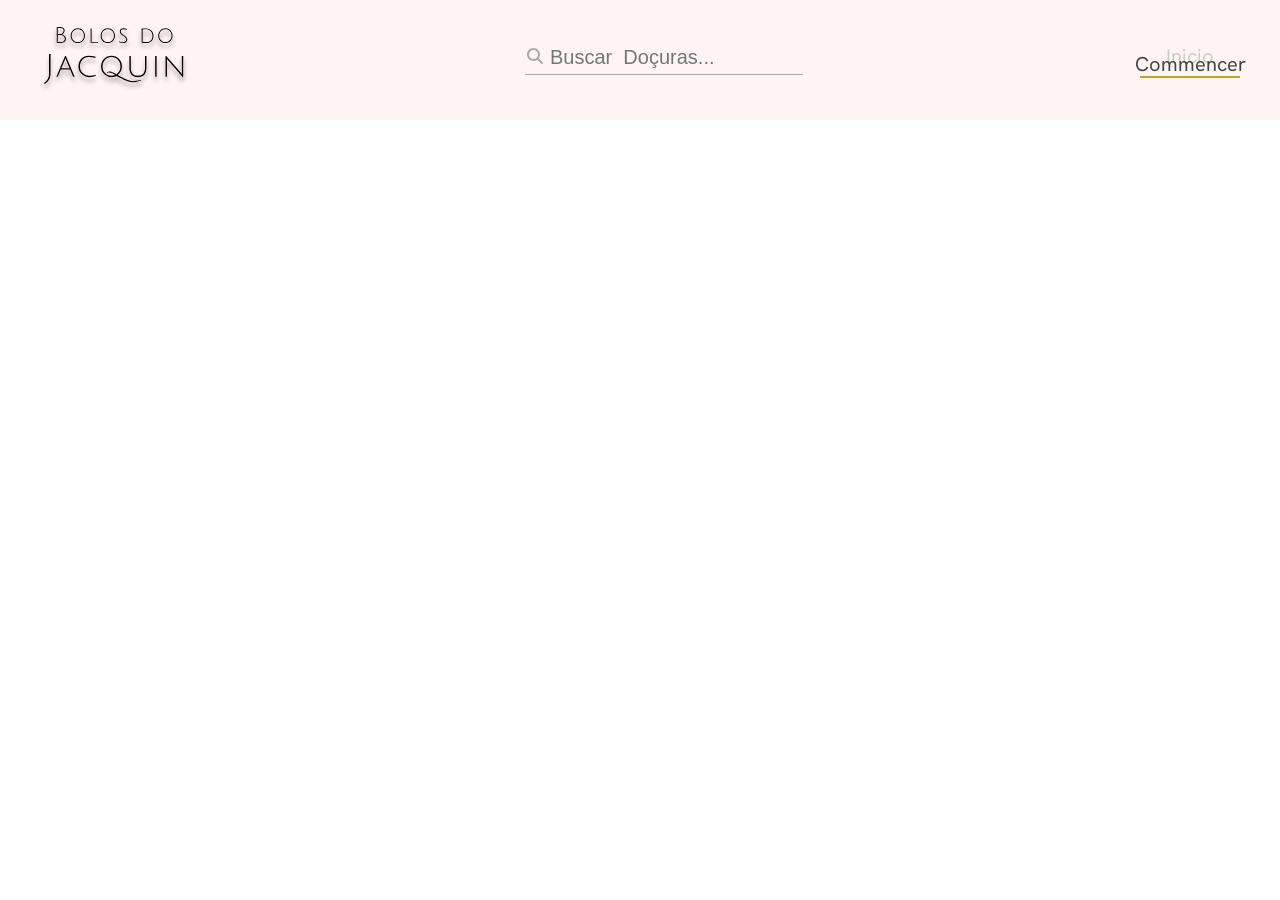
==== AdmProdutos/index.html @ 7e86b955 "inicio da página de cadastro e listagem de produtos" ====
<!doctype html>
<html lang="pt-br">
  <head>
    <meta charset="UTF-8" />
    <meta name="viewport" content="width=device-width, initial-scale=1.0" />
    <title>Bolos do Jacquin - Adm</title>
    <link rel="stylesheet" href="style.css" />
    
    <link rel="preconnect" href="https://fonts.googleapis.com" />
    <link rel="preconnect" href="https://fonts.gstatic.com" crossorigin />
    <link
      href="https://fonts.googleapis.com/css2?family=Hanken+Grotesk:ital,wght@0,100..900;1,100..900&family=Libre+Caslon+Text:ital,wght@0,400;0,700;1,400&display=swap"
      rel="stylesheet"
  </head>
  
  <body>
    <header>
      <div class="container header_container">
        <img
          src="../img/Bolos do Jacquin logo.svg"
          alt="logo bolos do jacquin"
        />
        <div class="box_busca">
          <svg xmlns="http://www.w3.org/2000/svg" viewBox="0 0 640 640">
            <!--!Font Awesome Free 7.3.1 by @fontawesome - https://fontawesome.com License - https://fontawesome.com/license/free Copyright 2026 Fonticons, Inc.-->
            <path
              d="M480 272C480 317.9 465.1 360.3 440 394.7L566.6 521.4C579.1 533.9 579.1 554.2 566.6 566.7C554.1 579.2 533.8 579.2 521.3 566.7L394.7 440C360.3 465.1 317.9 480 272 480C157.1 480 64 386.9 64 272C64 157.1 157.1 64 272 64C386.9 64 480 157.1 480 272zM272 416C351.5 416 416 351.5 416 272C416 192.5 351.5 128 272 128C192.5 128 128 192.5 128 272C128 351.5 192.5 416 272 416z"
            />
          </svg>
          <input type="text" placeholder="Buscar  Doçuras...">
        </div>
        <a class="link_inicio" href="">
            Inicio
            <span>Commencer</span>
            <hr>
        </a>
      </div>
    </header>

    <main></main>

    <footer></footer>
  </body>
</html>
---- AdmProdutos/style.css ----
* {
  margin: 0;
  padding: 0;
  box-sizing: border-box;
}

:root {
  --corPrincipal: #fff4f4;
  --fontHanken: "Hanken Grotesk", sans-serif;
  --corDourado: #c5a028
}

.container {
  /* background-color: aqua; */
  max-width: 1200px;
  width: 95%;
  margin: 0 auto;
}

.header_container {
  display: flex;
  justify-content: space-between;
  align-items: center;
  height: 120px;
}

header {
  background-color: var(--corPrincipal);
  font-family: var(--fontHanken);
}

.box_busca {
  position: relative;
}

.box_busca svg {
  width: 20px;
  position: absolute;
  fill: #a9a9a9;
}

.box_busca input {
  padding-left: 25px;
  padding-bottom: 5px;
  background-color: transparent;
  border: none;
  border-bottom: solid 1px #a9a9a9;
  font-size: 20px;
}

.box_busca input:focus{
    outline: none;
}

.link_inicio {
  color: #cccccc;
  text-decoration: none;
  font-size: 20px;
  position: relative;
  text-align: center;
}

.link_inicio span {
  color: #444444;
  position: absolute;
  left: -5px;
  top: 8px;
}

.link_inicio hr {
  margin-top: 7px;
  width: 100px;
  background-color: var(--corDourado);
  border: none;
  height: 2px;
}
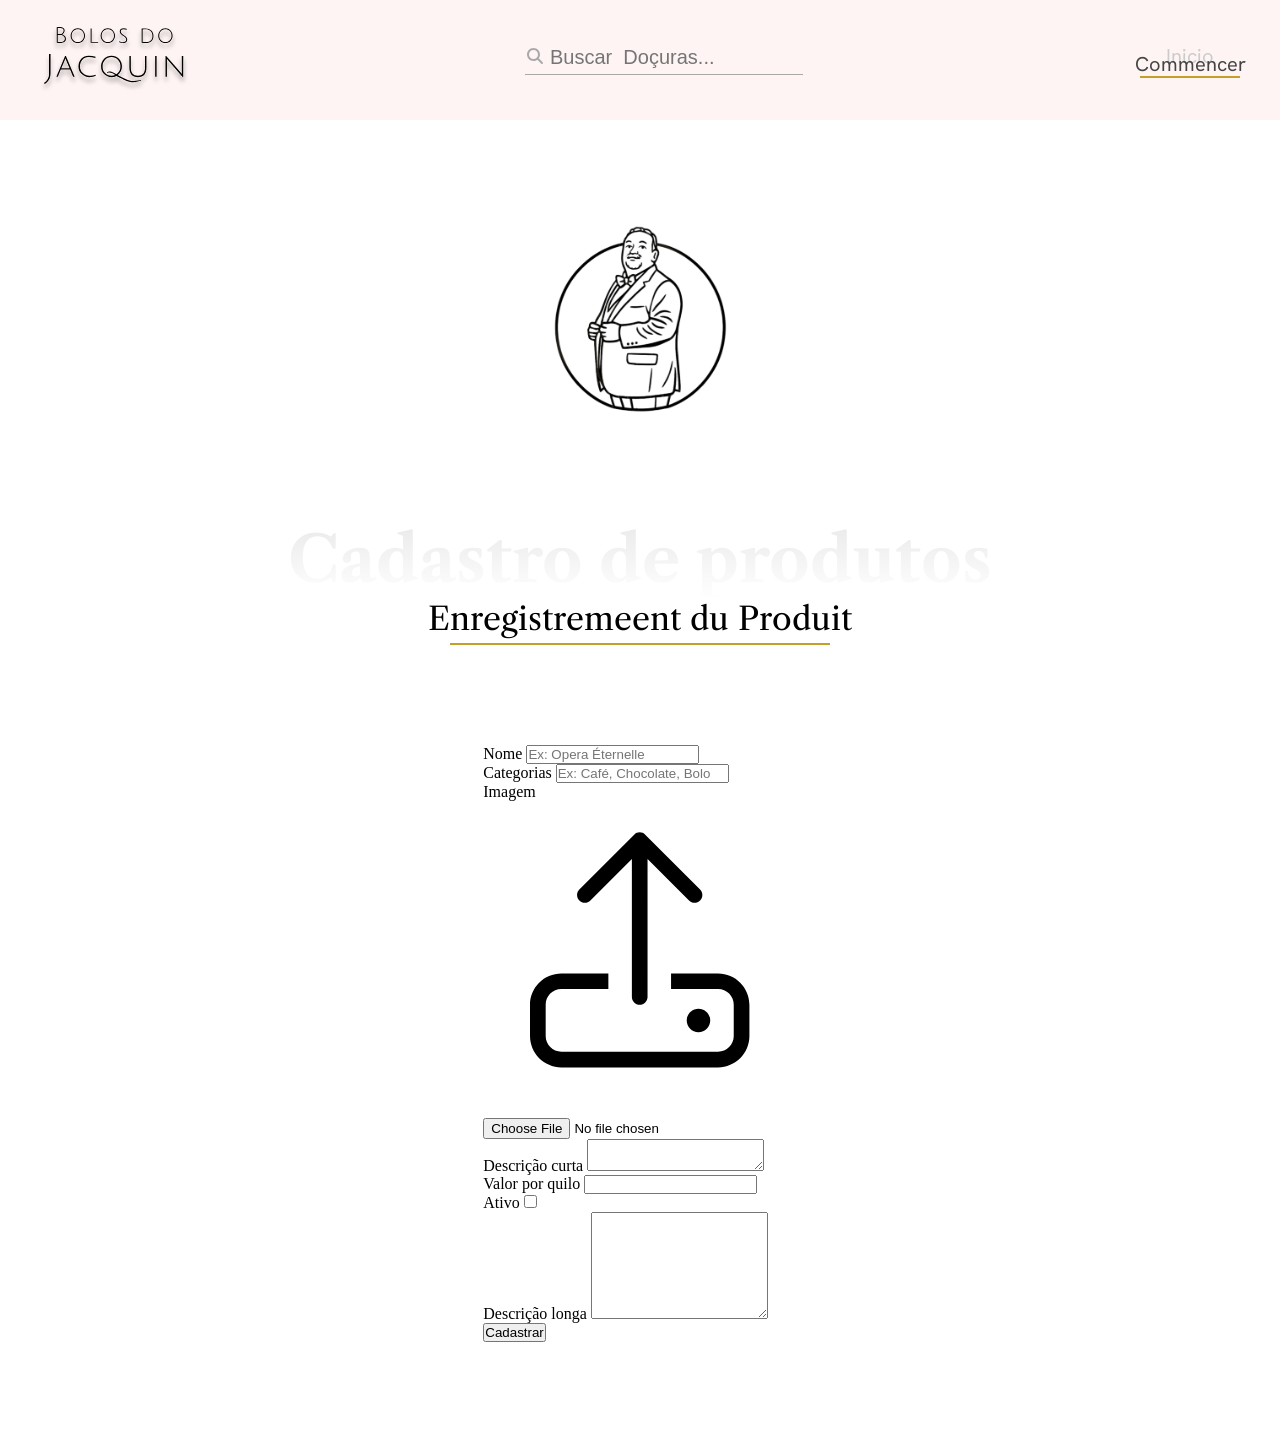
==== commit 99d7d173: "iniciado o formulário de cadastro de produto" ====
--- a/AdmProdutos/index.html
+++ b/AdmProdutos/index.html
@@ -34,10 +34,73 @@
             <span>Commencer</span>
             <hr>
         </a>
+        <button>
+          <svg xmlns="http://www.w3.org/2000/svg" viewBox="0 0 640 640"><!--! Font Awesome Pro 7.3.1 by @fontawesome - https://fontawesome.com License - https://fontawesome.com/license (Commercial License) Copyright 2026 Fonticons, Inc. --><path fill="currentColor" d="M360 128L116.3 320L544 320C544 192 432 128 360 128zM64 336C64 326.2 68.5 316.9 76.2 310.9L340.2 102.9C345.8 98.5 352.8 96 360 96C404.3 96 457.6 115.2 499.9 151.8C543.1 189.2 576 245.7 576 320L576 480C576 515.3 547.3 544 512 544L128 544C92.7 544 64 515.3 64 480L64 336zM96 416L544 416L544 352L96 352L96 416zM96 448L96 480C96 497.7 110.3 512 128 512L512 512C529.7 512 544 497.7 544 480L544 448L96 448z"/></svg>
+        </button>
       </div>
     </header>
 
-    <main></main>
+    <main>
+      <h1>Página Admnistrativa - Bolos do Jacquin</h1>
+      <section>
+        <div class="container cad_container">
+          <img class="icon_jacquin" src="../img/Logo Bolos do Jacquin.png" alt="">
+          <div class="box_h2" >
+            <h2>Cadastro de produtos</h2>
+            <span>Enregistremeent du Produit</span>
+            <hr>
+          </div>
+          <form action="">
+            <div class="inputs_form">
+              <div class="form_coluna1">
+                <div class="linha_form">
+                  <label for="">Nome</label>
+                  <input placeholder="Ex: Opera Éternelle" type="text" name="" id="">
+                </div>
+                <div class="linha_form">
+                  <div class="input_cat">
+                    <label for="">Categorias</label>
+                    <input type="text" placeholder="Ex: Café, Chocolate, Bolo">
+                  </div>
+                  <div class="input_img">
+                    <span>Imagem</span>
+                    <label for="img">
+                      <svg xmlns="http://www.w3.org/2000/svg" viewBox="0 0 640 640"><!--! Font Awesome Pro 7.3.1 by @fontawesome - https://fontawesome.com License - https://fontawesome.com/license (Commercial License) Copyright 2026 Fonticons, Inc. --><path fill="currentColor" d="M336 118.6L336 400C336 408.8 328.8 416 320 416C311.2 416 304 408.8 304 400L304 118.6L219.3 203.3C213.1 209.5 202.9 209.5 196.7 203.3C190.5 197.1 190.5 186.9 196.7 180.7L308.7 68.7C314.9 62.5 325.1 62.5 331.3 68.7L443.3 180.7C449.5 186.9 449.5 197.1 443.3 203.3C437.1 209.5 426.9 209.5 420.7 203.3L336 118.6zM256 384L160 384C142.3 384 128 398.3 128 416L128 480C128 497.7 142.3 512 160 512L480 512C497.7 512 512 497.7 512 480L512 416C512 398.3 497.7 384 480 384L384 384L384 352L480 352C515.3 352 544 380.7 544 416L544 480C544 515.3 515.3 544 480 544L160 544C124.7 544 96 515.3 96 480L96 416C96 380.7 124.7 352 160 352L256 352L256 384zM416 448C416 434.7 426.7 424 440 424C453.3 424 464 434.7 464 448C464 461.3 453.3 472 440 472C426.7 472 416 461.3 416 448z"/></svg>
+                    </label>
+
+                    <input type="file" name="img" id="">
+                  </div>
+                </div>
+                <div class="linha_form">
+                  <label for="">Descrição curta</label>
+                  <textarea placeholder="Ex: O clássico parisiense: café arábica, chocolate amargo, chocolate amargo e biscuit joconde" name="" id="" rows="2">
+                  </textarea>
+                </div>
+              </div>
+              <div class="form_coluna2">
+                <div class="linha_form">
+                  <div class="input_valor">
+                    <label for="">Valor por quilo</label>
+                    <input type="text" name="" id="">
+                  </div>
+                  <div class="input_ativo">
+                    <label for="">Ativo</label>
+                    <input type="checkbox" name="" id="">
+                  </div>
+                </div>
+                <div class="linha_form">
+                  <label for="">Descrição longa</label>
+                  <textarea name="" id="" rows="7">
+                    
+                  </textarea>
+                </div>
+              </div>
+            </div>
+            <input type="button" value="Cadastrar"> 
+          </form>
+        </div>
+      </section>
+    </main>
 
     <footer></footer>
   </body>
--- a/AdmProdutos/style.css
+++ b/AdmProdutos/style.css
@@ -7,7 +7,7 @@
 :root {
   --corPrincipal: #fff4f4;
   --fontHanken: "Hanken Grotesk", sans-serif;
-  --corDourado: #c5a028
+  --corDourado: #c5a028;
 }
 
 .container {
@@ -48,8 +48,8 @@
   font-size: 20px;
 }
 
-.box_busca input:focus{
-    outline: none;
+.box_busca input:focus {
+  outline: none;
 }
 
 .link_inicio {
@@ -75,4 +75,97 @@
   height: 2px;
 }
 
+/* ---------- BOTÃO MENU ---------- */
 
+.header_container button {
+  background-color: transparent;
+  border: none;
+  display: none;
+}
+
+.header_container button svg {
+  width: 50px;
+}
+
+h1 {
+  position: absolute;
+  width: 1px;
+  height: 1px;
+  margin: -1px;
+  overflow: hidden;
+}
+
+/* ---------- SEÇÃO CADASTRO DE PRODUTOS ---------- */
+
+.cad_container {
+  display: flex;
+  flex-direction: column;
+  align-items: center;
+  padding: 100px 0;
+}
+
+.icon_jacquin {
+  width: 200px;
+}
+
+.box_h2 {
+  font-family: "Libre Caslon Text", serif;
+  display: flex;
+  flex-direction: column;
+  align-items: center;
+  position: relative;
+  margin-top: 100px;
+  margin-bottom: 100px;
+}
+
+.box_h2 h2 {
+  font-weight: 700;
+  font-size: 64px;
+  background-image: linear-gradient(0deg, #ffffff, #e9e9e9);
+  background-clip: text;
+  /* -webkit-background-clip: text; */
+  color: transparent;
+  /* -webkit-text-fill-color: transparent; */
+}
+
+.box_h2 span {
+  font-size: 32px;
+  /* position: absolute; */
+  /* margin-bottom: 50px; */
+}
+
+.box_h2 hr {
+  max-width: 380px;
+  width: 100%;
+  background-color: #c5a028;
+  margin-top: 5px;
+  border: none;
+  height: 2px;
+}
+
+/* ---------- MEDIA ---------- */
+
+@media screen and (max-width: 768px) {
+  .header_container button {
+    display: block;
+  }
+  .link_inicio,
+  .box_busca {
+    display: none;
+  }
+
+  .box_h2 h2 {
+    font-size: 32px;
+  }
+
+  .box_h2 span {
+    font-size: 20px;
+    bottom: -18px;
+    /* margin-bottom: 20px; */
+  }
+
+  .box_h2 hr {
+    margin-top: 0px; /* se deixar 10px, a linha vai muito para baixo */
+    width: 70%;
+  }
+}
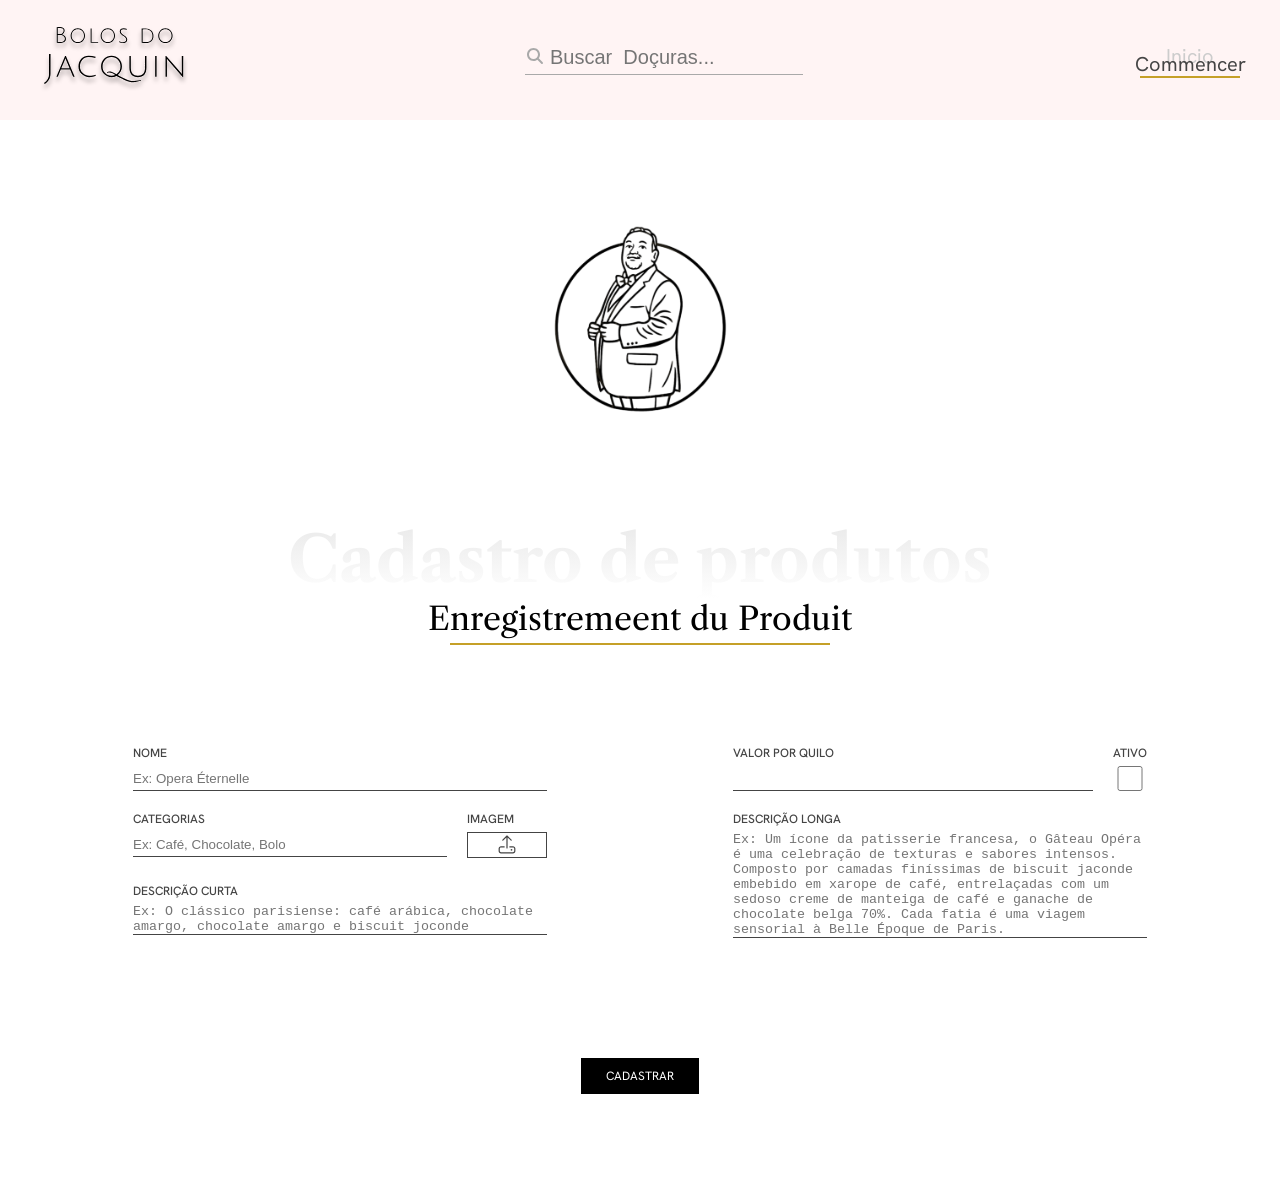
==== commit a321c77b: "Formularia de cadastro de produtos" ====
--- a/AdmProdutos/index.html
+++ b/AdmProdutos/index.html
@@ -17,7 +17,7 @@
     <header>
       <div class="container header_container">
         <img
-          src="../img/Bolos do Jacquin logo.svg"
+          src="../img/Bolos do Jacquin (1).svg"
           alt="logo bolos do jacquin"
         />
         <div class="box_busca">
@@ -50,49 +50,52 @@
             <span>Enregistremeent du Produit</span>
             <hr>
           </div>
+
           <form action="">
             <div class="inputs_form">
               <div class="form_coluna1">
-                <div class="linha_form">
+                <div class="linha_form lf_coluna">
                   <label for="">Nome</label>
                   <input placeholder="Ex: Opera Éternelle" type="text" name="" id="">
                 </div>
-                <div class="linha_form">
-                  <div class="input_cat">
+
+                <div class="linha_form lf_linha">
+                  <div class="input_cat lf_coluna">
                     <label for="">Categorias</label>
                     <input type="text" placeholder="Ex: Café, Chocolate, Bolo">
                   </div>
-                  <div class="input_img">
+
+                  <div class="input_img lf_coluna">
                     <span>Imagem</span>
                     <label for="img">
                       <svg xmlns="http://www.w3.org/2000/svg" viewBox="0 0 640 640"><!--! Font Awesome Pro 7.3.1 by @fontawesome - https://fontawesome.com License - https://fontawesome.com/license (Commercial License) Copyright 2026 Fonticons, Inc. --><path fill="currentColor" d="M336 118.6L336 400C336 408.8 328.8 416 320 416C311.2 416 304 408.8 304 400L304 118.6L219.3 203.3C213.1 209.5 202.9 209.5 196.7 203.3C190.5 197.1 190.5 186.9 196.7 180.7L308.7 68.7C314.9 62.5 325.1 62.5 331.3 68.7L443.3 180.7C449.5 186.9 449.5 197.1 443.3 203.3C437.1 209.5 426.9 209.5 420.7 203.3L336 118.6zM256 384L160 384C142.3 384 128 398.3 128 416L128 480C128 497.7 142.3 512 160 512L480 512C497.7 512 512 497.7 512 480L512 416C512 398.3 497.7 384 480 384L384 384L384 352L480 352C515.3 352 544 380.7 544 416L544 480C544 515.3 515.3 544 480 544L160 544C124.7 544 96 515.3 96 480L96 416C96 380.7 124.7 352 160 352L256 352L256 384zM416 448C416 434.7 426.7 424 440 424C453.3 424 464 434.7 464 448C464 461.3 453.3 472 440 472C426.7 472 416 461.3 416 448z"/></svg>
                     </label>
 
-                    <input type="file" name="img" id="">
+                    <input type="file" name="img" id="img">
                   </div>
                 </div>
-                <div class="linha_form">
+
+                <div class="linha_form lf_coluna">
                   <label for="">Descrição curta</label>
-                  <textarea placeholder="Ex: O clássico parisiense: café arábica, chocolate amargo, chocolate amargo e biscuit joconde" name="" id="" rows="2">
-                  </textarea>
+                  <textarea placeholder="Ex: O clássico parisiense: café arábica, chocolate amargo, chocolate amargo e biscuit joconde" name="" id="" rows="2"></textarea>
                 </div>
               </div>
+
               <div class="form_coluna2">
-                <div class="linha_form">
-                  <div class="input_valor">
+                <div class="linha_form lf_linha">
+                  <div class="input_valor lf_coluna">
                     <label for="">Valor por quilo</label>
                     <input type="text" name="" id="">
                   </div>
-                  <div class="input_ativo">
+                  
+                  <div class="input_ativo lf_coluna">
                     <label for="">Ativo</label>
                     <input type="checkbox" name="" id="">
                   </div>
                 </div>
-                <div class="linha_form">
+                <div class="linha_form lf_coluna">
                   <label for="">Descrição longa</label>
-                  <textarea name="" id="" rows="7">
-                    
-                  </textarea>
+                  <textarea rows="7" placeholder="Ex: Um ícone da patisserie francesa, o Gâteau Opéra é uma celebração de texturas e sabores intensos. Composto por camadas finíssimas de biscuit jaconde embebido em xarope de café, entrelaçadas com um sedoso creme de manteiga de café e ganache de chocolate belga 70%. Cada fatia é uma viagem sensorial à Belle Époque de Paris."></textarea>
                 </div>
               </div>
             </div>
--- a/AdmProdutos/style.css
+++ b/AdmProdutos/style.css
@@ -143,6 +143,118 @@
   height: 2px;
 }
 
+/* ---------- FORM ---------- */
+form {
+  /* background-color: aquamarine; */
+  width: 100%;
+}
+
+.inputs_form {
+  display: flex;
+  justify-content: space-around;
+  width: 100%;
+  max-width: 1200px;
+  margin-bottom: 100px;
+}
+
+.lf_coluna {
+  display: flex;
+  flex-direction: column;
+}
+
+.lf_linha {
+  display: flex;
+}
+
+.input_img svg {
+  width: 24px;
+}
+
+.form_coluna1,
+.form_coluna2 {
+  width: 414px;
+}
+
+.input_img span,
+form label {
+  font-family: var(--fontHanken);
+  text-transform: uppercase;
+  color: #444444;
+  font-size: 12px;
+  font-weight: 500;
+  margin-bottom: 5px;
+}
+
+.inputs_form input[type="text"],
+.inputs_form textarea {
+  background-color: transparent;
+  border: none;
+  border-bottom: solid 1px #444444;
+  resize: none;
+}
+
+.inputs_form input[type="text"]:focus,
+.inputs_form textarea:focus {
+  outline: none;
+}
+
+.linha_form {
+  margin-bottom: 20px;
+}
+
+.inputs_form input[type="file"] {
+  display: none;
+}
+
+.input_img label {
+  /* background-color: aqua; */
+  display: flex;
+  align-items: center;
+  justify-content: center;
+  width: 80px;
+  border: solid 1px #444444;
+}
+
+.input_img label:hover{
+  cursor: pointer;
+}
+
+form input[type="text"] {
+  height: 26px;
+}
+
+form input[type=checkbox],
+form input[type=text]{
+  height: 25px;
+}
+
+.input_cat input{
+  width: 314px;
+  margin-right: 20px;
+}
+
+.input_valor{
+  margin-right: 20px;
+  width: 360px;
+}
+
+form input[type=button]{
+  margin: 0 auto;
+  display: block;
+  background-color: #000;
+  color: #fff;
+  font-weight: 400;
+  font-family: var(--fontHanken);
+  font-size: 12px;
+  padding: 10px 25px;
+  border: none;
+  text-transform: uppercase;
+}
+
+
+
+
+
 /* ---------- MEDIA ---------- */
 
 @media screen and (max-width: 768px) {
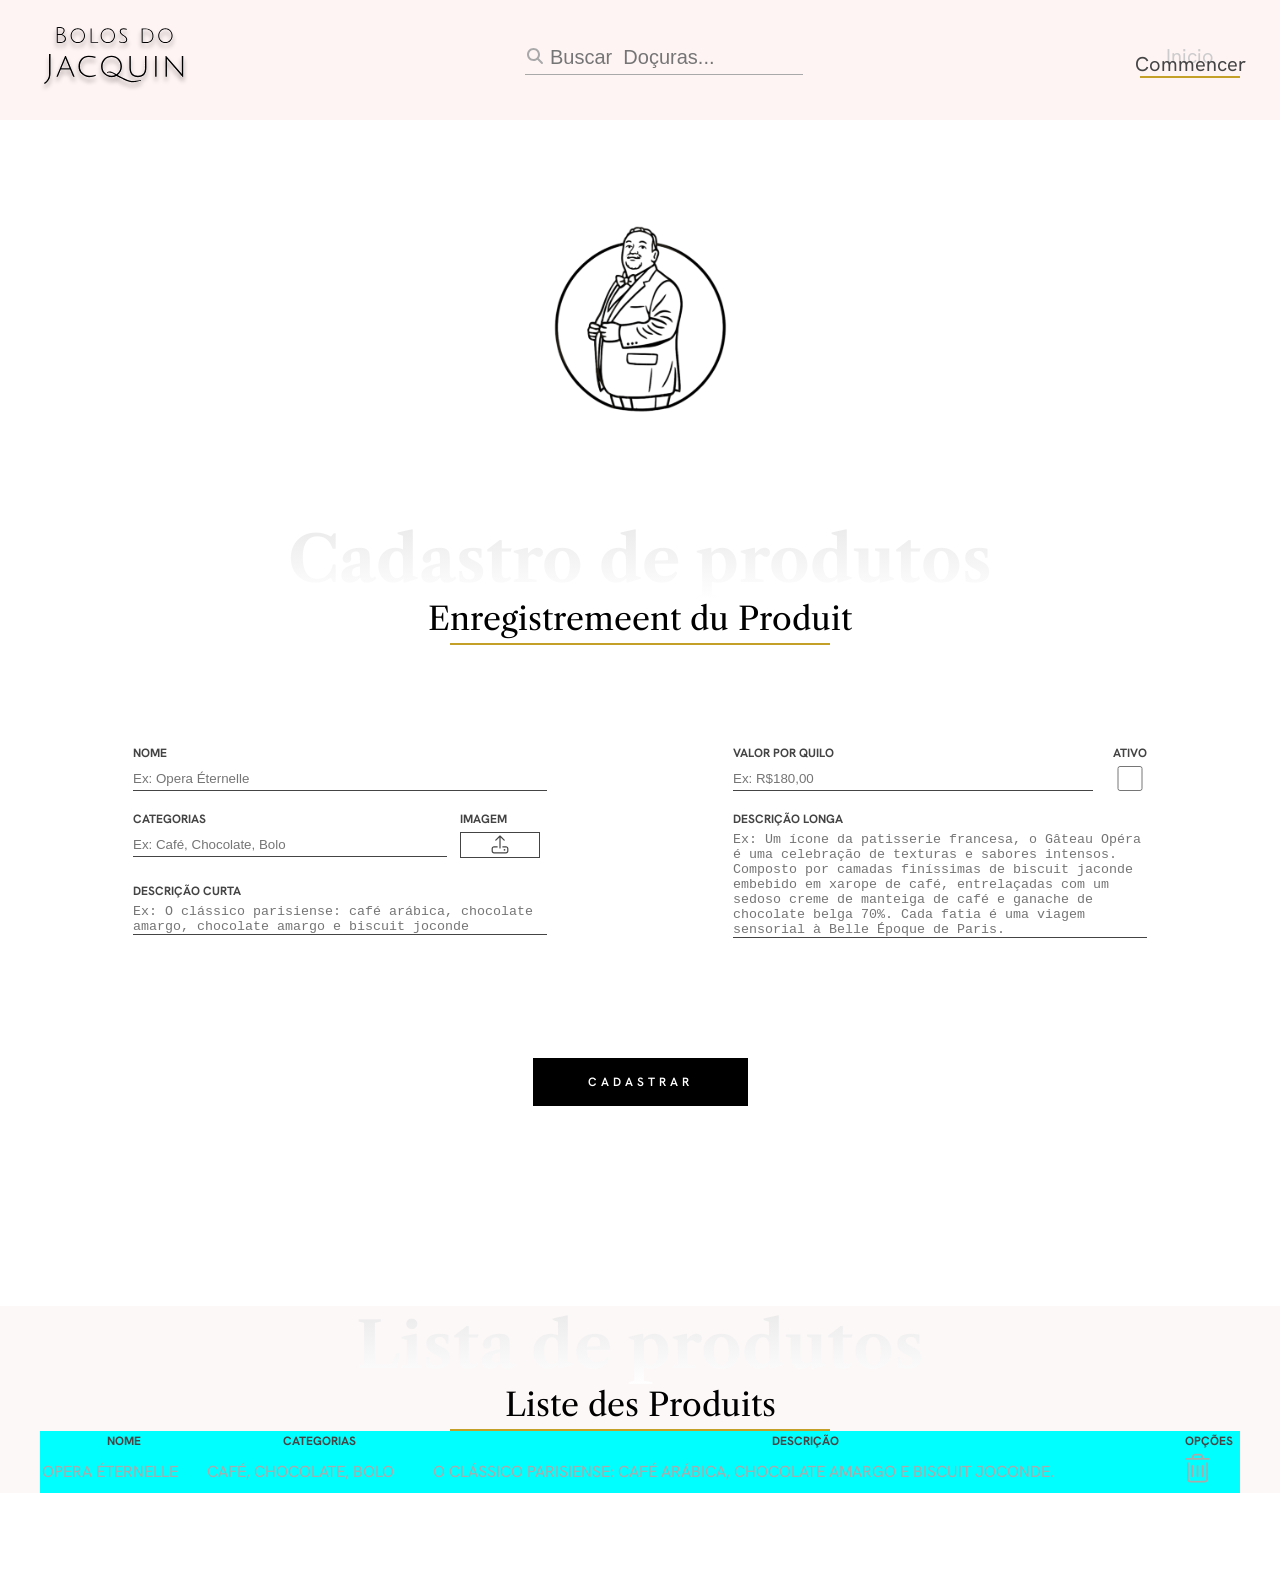
==== commit 7f1efec3: "Iniciamos a secao de listagem de produtos" ====
--- a/AdmProdutos/index.html
+++ b/AdmProdutos/index.html
@@ -85,7 +85,7 @@
                 <div class="linha_form lf_linha">
                   <div class="input_valor lf_coluna">
                     <label for="">Valor por quilo</label>
-                    <input type="text" name="" id="">
+                    <input placeholder="Ex: R$180,00" type="text" name="" id="">
                   </div>
                   
                   <div class="input_ativo lf_coluna">
@@ -103,6 +103,35 @@
           </form>
         </div>
       </section>
+      <section class="list_produtos">
+        <div class="container list_container">
+           <div class="box_h2" >
+            <h2>Lista de produtos</h2>
+            <span>Liste des Produits</span>
+            <hr>
+            <table>
+              <thead>
+                <tr> 
+                  <th>Nome</th>
+                  <th>Categorias</th>
+                  <th>Descrição</th>
+                  <th>Opções</th>
+                </tr>
+              </thead>
+              <tbody>
+                <tr>
+                  <td>Opera Éternelle</td>
+                  <td>Café, Chocolate, Bolo</td>
+                  <td>O clássico parisiense: café arábica, chocolate amargo e biscuit joconde.</td>
+                  <td>
+                    <svg xmlns="http://www.w3.org/2000/svg" viewBox="0 0 640 640"><!--! Font Awesome Pro 7.2.0 by @fontawesome - https://fontawesome.com License - https://fontawesome.com/license (Commercial License) Copyright 2026 Fonticons, Inc. --><path fill="currentColor" d="M256.5 91.4C258.5 84.6 264.8 80 271.8 80L368.2 80C375.3 80 381.5 84.6 383.5 91.4L394.5 128L245.5 128L256.5 91.4zM212.1 128L112 128C103.2 128 96 135.2 96 144C96 152.8 103.2 160 112 160L528 160C536.8 160 544 152.8 544 144C544 135.2 536.8 128 528 128L427.9 128L414.2 82.2C408.1 61.9 389.4 48 368.2 48L271.8 48C250.6 48 231.9 61.9 225.8 82.2L212.1 128zM128 208L128 512C128 547.3 156.7 576 192 576L448 576C483.3 576 512 547.3 512 512L512 208L480 208L480 512C480 529.7 465.7 544 448 544L192 544C174.3 544 160 529.7 160 512L160 208L128 208zM240 272C240 263.2 232.8 256 224 256C215.2 256 208 263.2 208 272L208 464C208 472.8 215.2 480 224 480C232.8 480 240 472.8 240 464L240 272zM336 272C336 263.2 328.8 256 320 256C311.2 256 304 263.2 304 272L304 464C304 472.8 311.2 480 320 480C328.8 480 336 472.8 336 464L336 272zM432 272C432 263.2 424.8 256 416 256C407.2 256 400 263.2 400 272L400 464C400 472.8 407.2 480 416 480C424.8 480 432 472.8 432 464L432 272z"/></svg>
+                  </td>
+                </tr>
+              </tbody>
+            </table>
+          </div>
+        </div>
+      </section>
     </main>
 
     <footer></footer>
--- a/AdmProdutos/style.css
+++ b/AdmProdutos/style.css
@@ -8,6 +8,7 @@
   --corPrincipal: #fff4f4;
   --fontHanken: "Hanken Grotesk", sans-serif;
   --corDourado: #c5a028;
+  --corSecundaria: #fdf8f8;
 }
 
 .container {
@@ -181,7 +182,7 @@
   text-transform: uppercase;
   color: #444444;
   font-size: 12px;
-  font-weight: 500;
+  font-weight: 700;
   margin-bottom: 5px;
 }
 
@@ -215,7 +216,7 @@
   border: solid 1px #444444;
 }
 
-.input_img label:hover{
+.input_img label:hover {
   cursor: pointer;
 }
 
@@ -223,37 +224,67 @@
   height: 26px;
 }
 
-form input[type=checkbox],
-form input[type=text]{
+form input[type="checkbox"],
+form input[type="text"] {
   height: 25px;
 }
 
-.input_cat input{
+.input_cat {
+  width: 79%;
+}
+
+.input_cat input {
   width: 314px;
   margin-right: 20px;
 }
 
-.input_valor{
+.input_valor {
   margin-right: 20px;
-  width: 360px;
-}
-
-form input[type=button]{
+  max-width: 360px;
+  width: 91%;
+}
+
+form input[type="button"] {
   margin: 0 auto;
   display: block;
   background-color: #000;
   color: #fff;
-  font-weight: 400;
+  font-weight: 600;
   font-family: var(--fontHanken);
   font-size: 12px;
-  padding: 10px 25px;
+  padding: 16px 55px;
   border: none;
   text-transform: uppercase;
-}
-
-
-
-
+  letter-spacing: 4px;
+  cursor: pointer;
+}
+
+/* ---------- LISTA DE PRODUTOS ---------- */
+.list_produtos {
+  background-color: var(--corSecundaria);
+}
+
+table {
+  background-color: aqua;
+  width: 100%;
+  font-family: var(--fontHanken);
+  text-transform: uppercase;
+}
+
+
+thead{
+  font-size: 12px;
+  font-weight: 600;
+  color: #444444;
+}
+
+tbody{
+  color: #aaaaaa;
+}
+
+table svg {
+  width: 35px;
+}
 
 /* ---------- MEDIA ---------- */
 
@@ -281,3 +312,14 @@
     width: 70%;
   }
 }
+
+@media screen and (max-width: 915px) {
+  .inputs_form {
+    display: block;
+  }
+
+  .form_coluna1,
+  .form_coluna2 {
+    margin: 0 auto;
+  }
+}
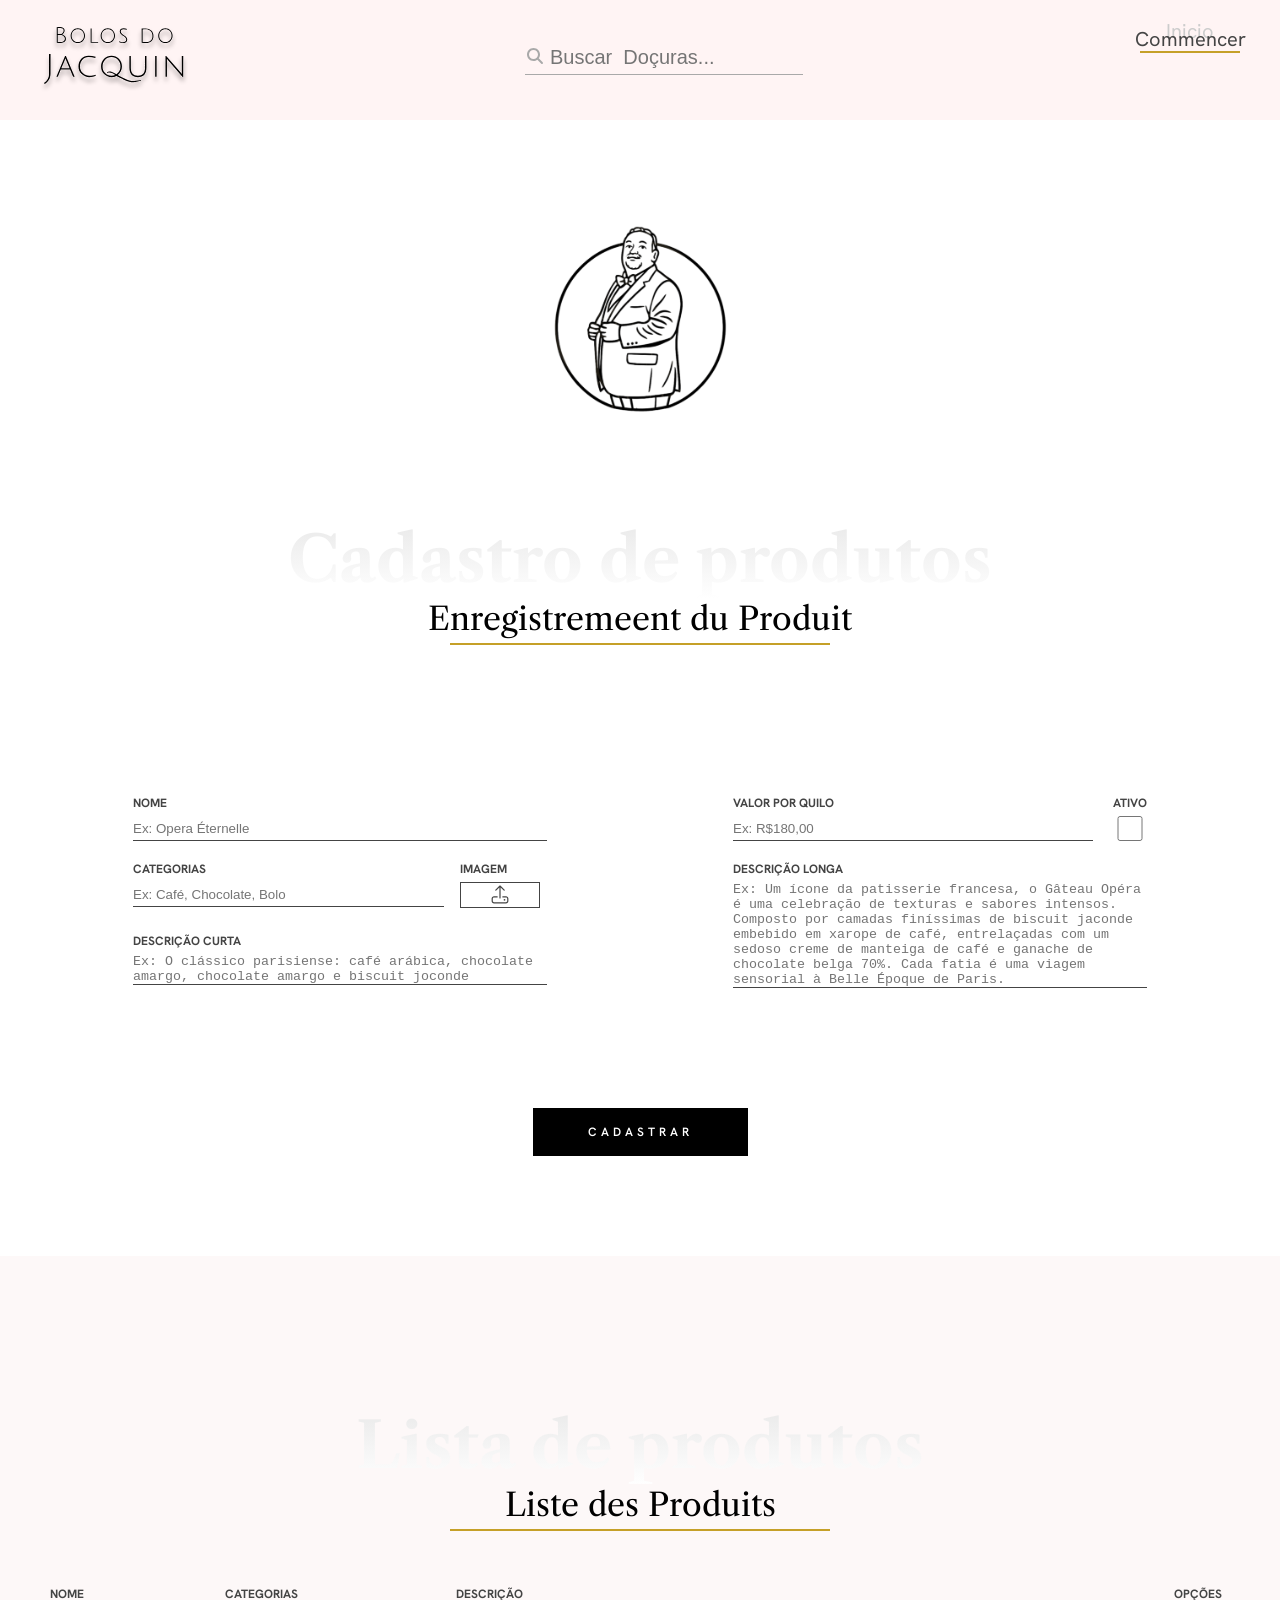
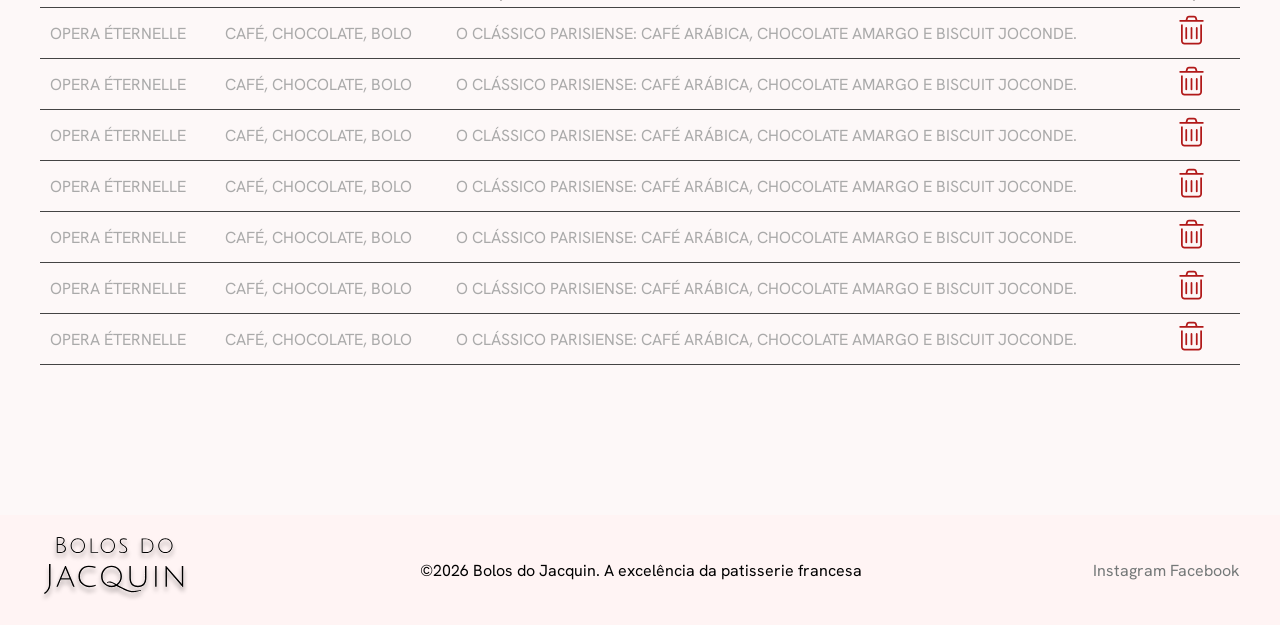
==== commit 41bae99b: "Finalizamos a página admnistrativa" ====
--- a/AdmProdutos/index.html
+++ b/AdmProdutos/index.html
@@ -120,10 +120,58 @@
               </thead>
               <tbody>
                 <tr>
-                  <td>Opera Éternelle</td>
-                  <td>Café, Chocolate, Bolo</td>
-                  <td>O clássico parisiense: café arábica, chocolate amargo e biscuit joconde.</td>
-                  <td>
+                  <td data-cell="Nome">Opera Éternelle</td>
+                  <td data-cell="Categorias">Café, Chocolate, Bolo</td>
+                  <td data-cell="Descrição">O clássico parisiense: café arábica, chocolate amargo e biscuit joconde.</td>
+                  <td data-cell="Opções">
+                    <svg xmlns="http://www.w3.org/2000/svg" viewBox="0 0 640 640"><!--! Font Awesome Pro 7.2.0 by @fontawesome - https://fontawesome.com License - https://fontawesome.com/license (Commercial License) Copyright 2026 Fonticons, Inc. --><path fill="currentColor" d="M256.5 91.4C258.5 84.6 264.8 80 271.8 80L368.2 80C375.3 80 381.5 84.6 383.5 91.4L394.5 128L245.5 128L256.5 91.4zM212.1 128L112 128C103.2 128 96 135.2 96 144C96 152.8 103.2 160 112 160L528 160C536.8 160 544 152.8 544 144C544 135.2 536.8 128 528 128L427.9 128L414.2 82.2C408.1 61.9 389.4 48 368.2 48L271.8 48C250.6 48 231.9 61.9 225.8 82.2L212.1 128zM128 208L128 512C128 547.3 156.7 576 192 576L448 576C483.3 576 512 547.3 512 512L512 208L480 208L480 512C480 529.7 465.7 544 448 544L192 544C174.3 544 160 529.7 160 512L160 208L128 208zM240 272C240 263.2 232.8 256 224 256C215.2 256 208 263.2 208 272L208 464C208 472.8 215.2 480 224 480C232.8 480 240 472.8 240 464L240 272zM336 272C336 263.2 328.8 256 320 256C311.2 256 304 263.2 304 272L304 464C304 472.8 311.2 480 320 480C328.8 480 336 472.8 336 464L336 272zM432 272C432 263.2 424.8 256 416 256C407.2 256 400 263.2 400 272L400 464C400 472.8 407.2 480 416 480C424.8 480 432 472.8 432 464L432 272z"/></svg>
+                  </td>
+                </tr>
+                <tr>
+                  <td data-cell="Nome">Opera Éternelle</td>
+                  <td data-cell="Categorias">Café, Chocolate, Bolo</td>
+                  <td data-cell="Descrição">O clássico parisiense: café arábica, chocolate amargo e biscuit joconde.</td>
+                  <td data-cell="Opções">
+                    <svg xmlns="http://www.w3.org/2000/svg" viewBox="0 0 640 640"><!--! Font Awesome Pro 7.2.0 by @fontawesome - https://fontawesome.com License - https://fontawesome.com/license (Commercial License) Copyright 2026 Fonticons, Inc. --><path fill="currentColor" d="M256.5 91.4C258.5 84.6 264.8 80 271.8 80L368.2 80C375.3 80 381.5 84.6 383.5 91.4L394.5 128L245.5 128L256.5 91.4zM212.1 128L112 128C103.2 128 96 135.2 96 144C96 152.8 103.2 160 112 160L528 160C536.8 160 544 152.8 544 144C544 135.2 536.8 128 528 128L427.9 128L414.2 82.2C408.1 61.9 389.4 48 368.2 48L271.8 48C250.6 48 231.9 61.9 225.8 82.2L212.1 128zM128 208L128 512C128 547.3 156.7 576 192 576L448 576C483.3 576 512 547.3 512 512L512 208L480 208L480 512C480 529.7 465.7 544 448 544L192 544C174.3 544 160 529.7 160 512L160 208L128 208zM240 272C240 263.2 232.8 256 224 256C215.2 256 208 263.2 208 272L208 464C208 472.8 215.2 480 224 480C232.8 480 240 472.8 240 464L240 272zM336 272C336 263.2 328.8 256 320 256C311.2 256 304 263.2 304 272L304 464C304 472.8 311.2 480 320 480C328.8 480 336 472.8 336 464L336 272zM432 272C432 263.2 424.8 256 416 256C407.2 256 400 263.2 400 272L400 464C400 472.8 407.2 480 416 480C424.8 480 432 472.8 432 464L432 272z"/></svg>
+                  </td>
+                </tr>
+                <tr>
+                  <td data-cell="Nome">Opera Éternelle</td>
+                  <td data-cell="Categorias">Café, Chocolate, Bolo</td>
+                  <td data-cell="Descrição">O clássico parisiense: café arábica, chocolate amargo e biscuit joconde.</td>
+                  <td data-cell="Opções">
+                    <svg xmlns="http://www.w3.org/2000/svg" viewBox="0 0 640 640"><!--! Font Awesome Pro 7.2.0 by @fontawesome - https://fontawesome.com License - https://fontawesome.com/license (Commercial License) Copyright 2026 Fonticons, Inc. --><path fill="currentColor" d="M256.5 91.4C258.5 84.6 264.8 80 271.8 80L368.2 80C375.3 80 381.5 84.6 383.5 91.4L394.5 128L245.5 128L256.5 91.4zM212.1 128L112 128C103.2 128 96 135.2 96 144C96 152.8 103.2 160 112 160L528 160C536.8 160 544 152.8 544 144C544 135.2 536.8 128 528 128L427.9 128L414.2 82.2C408.1 61.9 389.4 48 368.2 48L271.8 48C250.6 48 231.9 61.9 225.8 82.2L212.1 128zM128 208L128 512C128 547.3 156.7 576 192 576L448 576C483.3 576 512 547.3 512 512L512 208L480 208L480 512C480 529.7 465.7 544 448 544L192 544C174.3 544 160 529.7 160 512L160 208L128 208zM240 272C240 263.2 232.8 256 224 256C215.2 256 208 263.2 208 272L208 464C208 472.8 215.2 480 224 480C232.8 480 240 472.8 240 464L240 272zM336 272C336 263.2 328.8 256 320 256C311.2 256 304 263.2 304 272L304 464C304 472.8 311.2 480 320 480C328.8 480 336 472.8 336 464L336 272zM432 272C432 263.2 424.8 256 416 256C407.2 256 400 263.2 400 272L400 464C400 472.8 407.2 480 416 480C424.8 480 432 472.8 432 464L432 272z"/></svg>
+                  </td>
+                </tr>
+                <tr>
+                  <td data-cell="Nome">Opera Éternelle</td>
+                  <td data-cell="Categorias">Café, Chocolate, Bolo</td>
+                  <td data-cell="Descrição">O clássico parisiense: café arábica, chocolate amargo e biscuit joconde.</td>
+                  <td data-cell="Opções">
+                    <svg xmlns="http://www.w3.org/2000/svg" viewBox="0 0 640 640"><!--! Font Awesome Pro 7.2.0 by @fontawesome - https://fontawesome.com License - https://fontawesome.com/license (Commercial License) Copyright 2026 Fonticons, Inc. --><path fill="currentColor" d="M256.5 91.4C258.5 84.6 264.8 80 271.8 80L368.2 80C375.3 80 381.5 84.6 383.5 91.4L394.5 128L245.5 128L256.5 91.4zM212.1 128L112 128C103.2 128 96 135.2 96 144C96 152.8 103.2 160 112 160L528 160C536.8 160 544 152.8 544 144C544 135.2 536.8 128 528 128L427.9 128L414.2 82.2C408.1 61.9 389.4 48 368.2 48L271.8 48C250.6 48 231.9 61.9 225.8 82.2L212.1 128zM128 208L128 512C128 547.3 156.7 576 192 576L448 576C483.3 576 512 547.3 512 512L512 208L480 208L480 512C480 529.7 465.7 544 448 544L192 544C174.3 544 160 529.7 160 512L160 208L128 208zM240 272C240 263.2 232.8 256 224 256C215.2 256 208 263.2 208 272L208 464C208 472.8 215.2 480 224 480C232.8 480 240 472.8 240 464L240 272zM336 272C336 263.2 328.8 256 320 256C311.2 256 304 263.2 304 272L304 464C304 472.8 311.2 480 320 480C328.8 480 336 472.8 336 464L336 272zM432 272C432 263.2 424.8 256 416 256C407.2 256 400 263.2 400 272L400 464C400 472.8 407.2 480 416 480C424.8 480 432 472.8 432 464L432 272z"/></svg>
+                  </td>
+                </tr>
+                <tr>
+                  <td data-cell="Nome">Opera Éternelle</td>
+                  <td data-cell="Categorias">Café, Chocolate, Bolo</td>
+                  <td data-cell="Descrição">O clássico parisiense: café arábica, chocolate amargo e biscuit joconde.</td>
+                  <td data-cell="Opções">
+                    <svg xmlns="http://www.w3.org/2000/svg" viewBox="0 0 640 640"><!--! Font Awesome Pro 7.2.0 by @fontawesome - https://fontawesome.com License - https://fontawesome.com/license (Commercial License) Copyright 2026 Fonticons, Inc. --><path fill="currentColor" d="M256.5 91.4C258.5 84.6 264.8 80 271.8 80L368.2 80C375.3 80 381.5 84.6 383.5 91.4L394.5 128L245.5 128L256.5 91.4zM212.1 128L112 128C103.2 128 96 135.2 96 144C96 152.8 103.2 160 112 160L528 160C536.8 160 544 152.8 544 144C544 135.2 536.8 128 528 128L427.9 128L414.2 82.2C408.1 61.9 389.4 48 368.2 48L271.8 48C250.6 48 231.9 61.9 225.8 82.2L212.1 128zM128 208L128 512C128 547.3 156.7 576 192 576L448 576C483.3 576 512 547.3 512 512L512 208L480 208L480 512C480 529.7 465.7 544 448 544L192 544C174.3 544 160 529.7 160 512L160 208L128 208zM240 272C240 263.2 232.8 256 224 256C215.2 256 208 263.2 208 272L208 464C208 472.8 215.2 480 224 480C232.8 480 240 472.8 240 464L240 272zM336 272C336 263.2 328.8 256 320 256C311.2 256 304 263.2 304 272L304 464C304 472.8 311.2 480 320 480C328.8 480 336 472.8 336 464L336 272zM432 272C432 263.2 424.8 256 416 256C407.2 256 400 263.2 400 272L400 464C400 472.8 407.2 480 416 480C424.8 480 432 472.8 432 464L432 272z"/></svg>
+                  </td>
+                </tr>
+                <tr>
+                  <td data-cell="Nome">Opera Éternelle</td>
+                  <td data-cell="Categorias">Café, Chocolate, Bolo</td>
+                  <td data-cell="Descrição">O clássico parisiense: café arábica, chocolate amargo e biscuit joconde.</td>
+                  <td data-cell="Opções">
+                    <svg xmlns="http://www.w3.org/2000/svg" viewBox="0 0 640 640"><!--! Font Awesome Pro 7.2.0 by @fontawesome - https://fontawesome.com License - https://fontawesome.com/license (Commercial License) Copyright 2026 Fonticons, Inc. --><path fill="currentColor" d="M256.5 91.4C258.5 84.6 264.8 80 271.8 80L368.2 80C375.3 80 381.5 84.6 383.5 91.4L394.5 128L245.5 128L256.5 91.4zM212.1 128L112 128C103.2 128 96 135.2 96 144C96 152.8 103.2 160 112 160L528 160C536.8 160 544 152.8 544 144C544 135.2 536.8 128 528 128L427.9 128L414.2 82.2C408.1 61.9 389.4 48 368.2 48L271.8 48C250.6 48 231.9 61.9 225.8 82.2L212.1 128zM128 208L128 512C128 547.3 156.7 576 192 576L448 576C483.3 576 512 547.3 512 512L512 208L480 208L480 512C480 529.7 465.7 544 448 544L192 544C174.3 544 160 529.7 160 512L160 208L128 208zM240 272C240 263.2 232.8 256 224 256C215.2 256 208 263.2 208 272L208 464C208 472.8 215.2 480 224 480C232.8 480 240 472.8 240 464L240 272zM336 272C336 263.2 328.8 256 320 256C311.2 256 304 263.2 304 272L304 464C304 472.8 311.2 480 320 480C328.8 480 336 472.8 336 464L336 272zM432 272C432 263.2 424.8 256 416 256C407.2 256 400 263.2 400 272L400 464C400 472.8 407.2 480 416 480C424.8 480 432 472.8 432 464L432 272z"/></svg>
+                  </td>
+                </tr>
+                <tr>
+                  <td data-cell="Nome">Opera Éternelle</td>
+                  <td data-cell="Categorias">Café, Chocolate, Bolo</td>
+                  <td data-cell="Descrição">O clássico parisiense: café arábica, chocolate amargo e biscuit joconde.</td>
+                  <td data-cell="Opções">
                     <svg xmlns="http://www.w3.org/2000/svg" viewBox="0 0 640 640"><!--! Font Awesome Pro 7.2.0 by @fontawesome - https://fontawesome.com License - https://fontawesome.com/license (Commercial License) Copyright 2026 Fonticons, Inc. --><path fill="currentColor" d="M256.5 91.4C258.5 84.6 264.8 80 271.8 80L368.2 80C375.3 80 381.5 84.6 383.5 91.4L394.5 128L245.5 128L256.5 91.4zM212.1 128L112 128C103.2 128 96 135.2 96 144C96 152.8 103.2 160 112 160L528 160C536.8 160 544 152.8 544 144C544 135.2 536.8 128 528 128L427.9 128L414.2 82.2C408.1 61.9 389.4 48 368.2 48L271.8 48C250.6 48 231.9 61.9 225.8 82.2L212.1 128zM128 208L128 512C128 547.3 156.7 576 192 576L448 576C483.3 576 512 547.3 512 512L512 208L480 208L480 512C480 529.7 465.7 544 448 544L192 544C174.3 544 160 529.7 160 512L160 208L128 208zM240 272C240 263.2 232.8 256 224 256C215.2 256 208 263.2 208 272L208 464C208 472.8 215.2 480 224 480C232.8 480 240 472.8 240 464L240 272zM336 272C336 263.2 328.8 256 320 256C311.2 256 304 263.2 304 272L304 464C304 472.8 311.2 480 320 480C328.8 480 336 472.8 336 464L336 272zM432 272C432 263.2 424.8 256 416 256C407.2 256 400 263.2 400 272L400 464C400 472.8 407.2 480 416 480C424.8 480 432 472.8 432 464L432 272z"/></svg>
                   </td>
                 </tr>
@@ -134,6 +182,15 @@
       </section>
     </main>
 
-    <footer></footer>
+    <footer>
+      <div class="container footer_container">
+        <img src="../img/Bolos do Jacquin (1).svg" alt="" />
+        <span>©2026 Bolos do Jacquin. A excelência da patisserie francesa</span>
+        <nav class="nav_footer">
+          <a href="">Instagram</a>
+          <a href="">Facebook</a>
+        </nav>
+      </div>
+    </footer>
   </body>
 </html>
--- a/AdmProdutos/style.css
+++ b/AdmProdutos/style.css
@@ -173,7 +173,8 @@
 
 .form_coluna1,
 .form_coluna2 {
-  width: 414px;
+  max-width: 414px;
+  width: 90%;
 }
 
 .input_img span,
@@ -234,7 +235,8 @@
 }
 
 .input_cat input {
-  width: 314px;
+  width: 360px;
+  width: 95%;
   margin-right: 20px;
 }
 
@@ -260,30 +262,76 @@
 }
 
 /* ---------- LISTA DE PRODUTOS ---------- */
+hr {
+  margin-bottom: 50px;
+}
+
 .list_produtos {
   background-color: var(--corSecundaria);
+  padding: 50px 0;
 }
 
 table {
-  background-color: aqua;
+  /* background-color: aqua; */
   width: 100%;
   font-family: var(--fontHanken);
   text-transform: uppercase;
-}
-
-
-thead{
+  border-collapse: collapse;
+}
+
+thead {
   font-size: 12px;
   font-weight: 600;
   color: #444444;
-}
-
-tbody{
+  text-align: left;
+}
+
+tbody {
   color: #aaaaaa;
 }
 
 table svg {
   width: 35px;
+  color: #b11919;
+}
+
+th,
+td {
+  border-bottom: 1px solid #444444;
+  padding: 5px 10px;
+}
+
+footer {
+  background-color: #fff4f4;
+  height: 110px;
+  display: flex;
+  align-items: center;
+}
+
+.footer_container {
+  display: flex;
+  justify-content: space-between;
+  align-items: center;
+  max-width: 1200;
+  width: 95%;
+  margin: 0 auto;
+}
+
+.nav_footer {
+  /* width: 250px;  */
+}
+
+.nav_footer a {
+  justify-content: space-between;
+  width: 160px;
+  color: #747878;
+  margin: 0 auto;
+}
+
+.footer_container span,
+.nav_footer a {
+  font-family: "Hanken Grotesk", sans-serif;
+  text-decoration: none;
 }
 
 /* ---------- MEDIA ---------- */
@@ -311,6 +359,62 @@
     margin-top: 0px; /* se deixar 10px, a linha vai muito para baixo */
     width: 70%;
   }
+
+  /* ---------- TABELA ---------- */
+
+  thead {
+    display: none;
+  }
+
+  tbody tr {
+    display: flex;
+    flex-direction: column;
+    border: solid 1px #444444;
+    border-radius: 10px;
+    box-shadow: #00000031 5px 5px 5px;
+    max-width: 500px;
+    margin: 0 auto 50px;
+  }
+
+  tbody td {
+    border: none;
+  }
+
+  tbody td::before {
+    content: attr(data-cell) ": ";
+    font-size: 12px;
+    color: #444444;
+  }
+
+  /* ---------- RODAPÉ ---------- */
+
+  footer {
+    height: 380px;
+  }
+
+  .footer_container {
+    flex-wrap: wrap;
+    row-gap: 100px;
+    justify-content: center;
+    flex-direction: column;
+  }
+
+  footer img {
+    width: 130px;
+    order: 2;
+  }
+
+  footer span {
+    font-size: 20px;
+    text-align: center;
+    order: 3;
+  }
+
+  footer nav a {
+    font-size: 20px;
+    gap: 20px;
+    order: 1;
+  }
 }
 
 @media screen and (max-width: 915px) {
